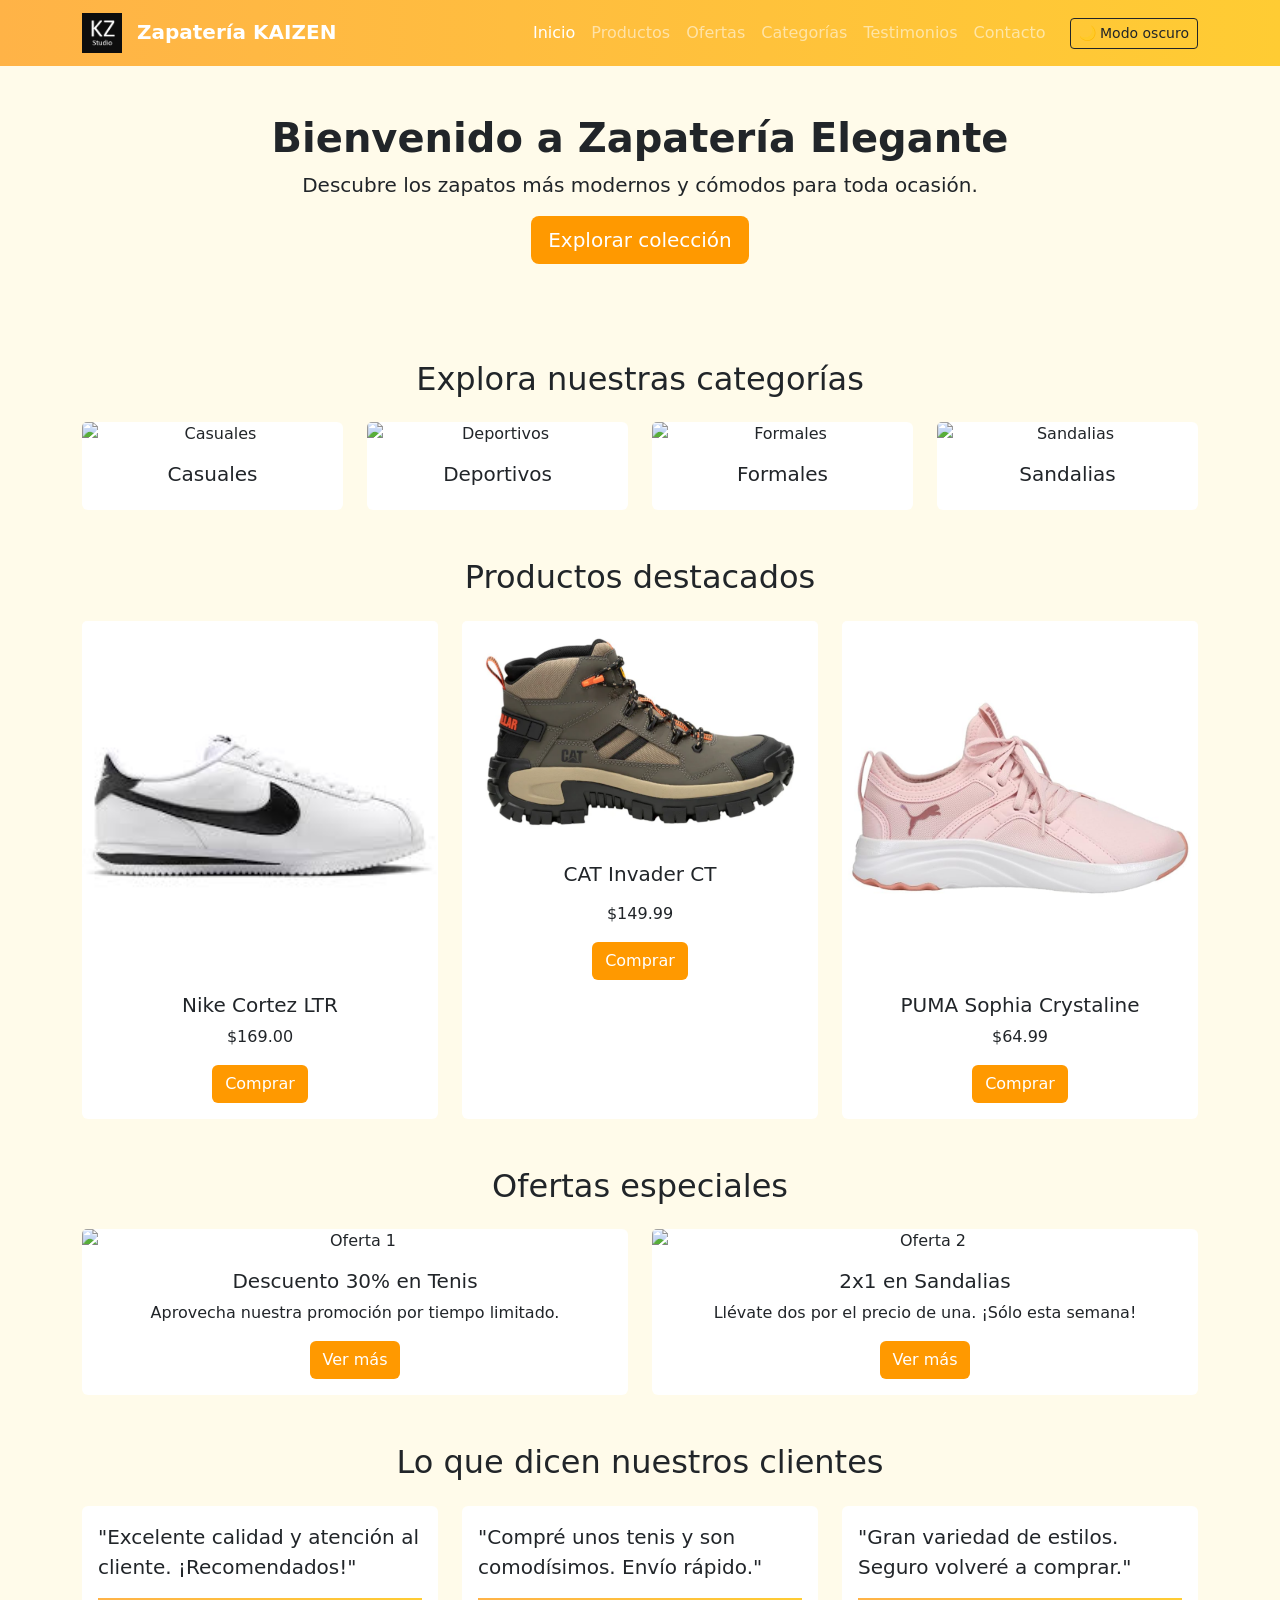
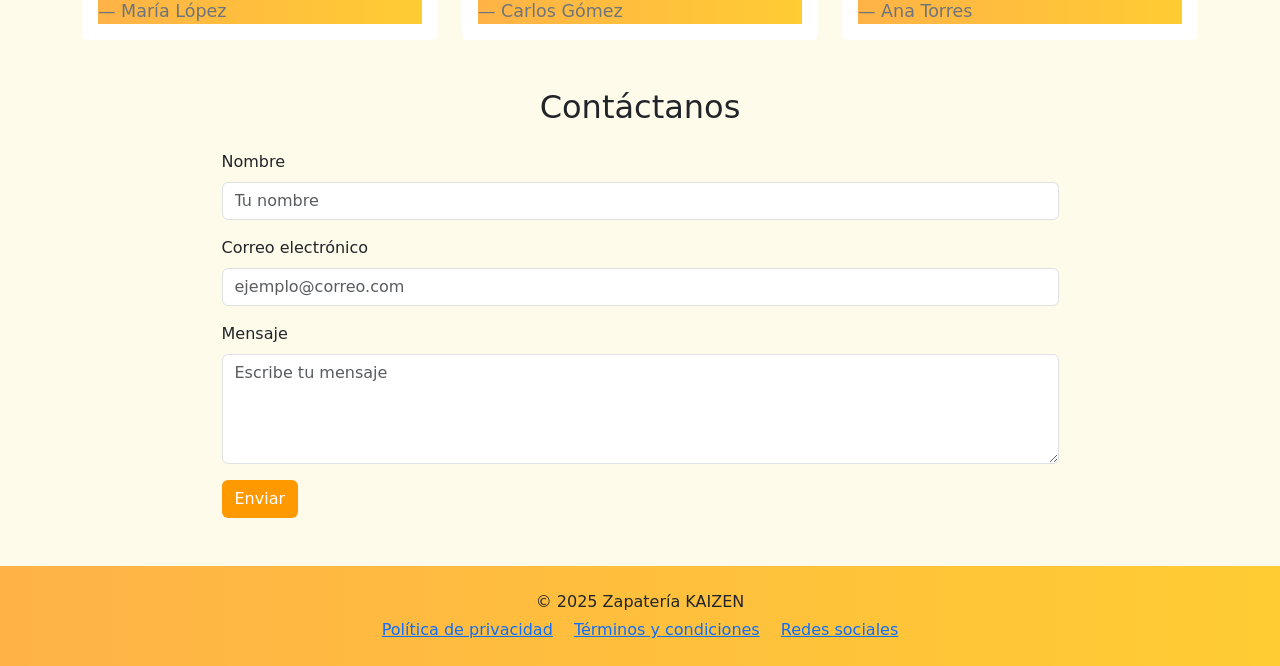
==== index.html @ 51b3d46e "Subiendo mi carpeta completa" ====
<!DOCTYPE html>
<html lang="es">
<head>
  <meta charset="UTF-8">
  <meta name="viewport" content="width=device-width, initial-scale=1">
  <title>Tienda de Zapatos</title>
  <link href="css/bootstrap.min.css" rel="stylesheet">
  <style>
    body {
      background-color: #fffbea;
      transition: background-color 0.3s, color 0.3s;
    }

    /* Tarjetas */
    .card {
      border: none;
      transition: transform 0.3s, box-shadow 0.3s;
    }
    .card:hover {
      transform: scale(1.05);
      box-shadow: 0 8px 20px rgba(0,0,0,0.15);
    }

    /* Colores */
    .navbar, footer {
      background: linear-gradient(90deg, #ffb347, #ffcc33);
    }
    .btn-custom {
      background-color: #ff9900;
      color: white;
    }
    .btn-custom:hover {
      background-color: #e68a00;
      color: white;
    }

    /* Modo oscuro */
    .dark-mode {
      background-color: #1a1a1a !important;
      color: #f1f1f1 !important;
    }
    .dark-mode .navbar, 
    .dark-mode footer {
      background: linear-gradient(90deg, #333, #555);
    }
    .dark-mode .card {
      background-color: #2c2c2c;
      color: #f1f1f1;
    }
  </style>
</head>
<body>

  <!-- Cabecera -->
  <nav class="navbar navbar-expand-lg navbar-dark">
    <div class="container">
      <a class="navbar-brand fw-bold" href="#">
        <img src="img/KZ.jpeg" alt="logo" width="40" height="40" class="me-2">
        Zapatería KAIZEN
      </a>
      <button class="navbar-toggler" type="button" data-bs-toggle="collapse" data-bs-target="#navbarNav">
        <span class="navbar-toggler-icon"></span>
      </button>
      <div class="collapse navbar-collapse justify-content-end" id="navbarNav">
        <ul class="navbar-nav">
          <li class="nav-item"><a class="nav-link active" href="#">Inicio</a></li>
          <li class="nav-item"><a class="nav-link" href="#productos">Productos</a></li>
          <li class="nav-item"><a class="nav-link" href="#ofertas">Ofertas</a></li>
          <li class="nav-item"><a class="nav-link" href="#categorias">Categorías</a></li>
          <li class="nav-item"><a class="nav-link" href="#testimonios">Testimonios</a></li>
          <li class="nav-item"><a class="nav-link" href="#contacto">Contacto</a></li>
        </ul>
        <button id="modoBtn" class="btn btn-sm btn-outline-dark ms-3">🌙 Modo oscuro</button>
      </div>
    </div>
  </nav>

  <!-- Hero -->
  <div class="container text-center py-5">
    <h1 class="fw-bold">Bienvenido a Zapatería Elegante</h1>
    <p class="lead">Descubre los zapatos más modernos y cómodos para toda ocasión.</p>
    <a href="#productos" class="btn btn-custom btn-lg">Explorar colección</a>
  </div>

  <!-- Categorías -->
  <div id="categorias" class="container my-5">
    <h2 class="text-center mb-4">Explora nuestras categorías</h2>
    <div class="row g-4 text-center">
      <div class="col-md-3">
        <div class="card h-100">
          <img src="https://via.placeholder.com/200x150?text=Casuales" class="card-img-top" alt="Casuales">
          <div class="card-body">
            <h5 class="card-title">Casuales</h5>
          </div>
        </div>
      </div>
      <div class="col-md-3">
        <div class="card h-100">
          <img src="https://via.placeholder.com/200x150?text=Deportivos" class="card-img-top" alt="Deportivos">
          <div class="card-body">
            <h5 class="card-title">Deportivos</h5>
          </div>
        </div>
      </div>
      <div class="col-md-3">
        <div class="card h-100">
          <img src="https://via.placeholder.com/200x150?text=Formales" class="card-img-top" alt="Formales">
          <div class="card-body">
            <h5 class="card-title">Formales</h5>
          </div>
        </div>
      </div>
      <div class="col-md-3">
        <div class="card h-100">
          <img src="https://via.placeholder.com/200x150?text=Sandalias" class="card-img-top" alt="Sandalias">
          <div class="card-body">
            <h5 class="card-title">Sandalias</h5>
          </div>
        </div>
      </div>
    </div>
  </div>

  <!-- Productos destacados -->
  <div id="productos" class="container my-5">
    <h2 class="text-center mb-4">Productos destacados</h2>
    <div class="row g-4">
      <div class="col-md-4">
        <div class="card h-100 text-center">
          <img src="img/nike_cortez.jpeg" class="card-img-top" alt="Zapato 1">
          <div class="card-body">
            <h5 class="card-title">Nike Cortez LTR</h5>
            <p class="card-text">$169.00</p>
            <a href="#" class="btn btn-custom">Comprar</a>
          </div>
        </div>
      </div>
      <div class="col-md-4">
        <div class="card h-100 text-center">
          <img src="img/cat_invader_mid_vent_ct.png" class="card-img-top" alt="Zapato 2">
          <div class="card-body">
            <h5 class="card-title">CAT Invader CT</h5>
            <p><p><p>
            <p class="card-text">$149.99</p>
            <a href="#" class="btn btn-custom">Comprar</a>
          </div>
        </div>
      </div>
      <div class="col-md-4">
        <div class="card h-100 text-center">
          <img src="img/puma_sofia_crystaline.jpg" class="card-img-top" alt="Zapato 3">
          <div class="card-body">
            <h5 class="card-title">PUMA Sophia Crystaline</h5>
            <p class="card-text">$64.99</p>
            <a href="#" class="btn btn-custom">Comprar</a>
          </div>
        </div>
      </div>
    </div>
  </div>

  <!-- Ofertas -->
  <div id="ofertas" class="container my-5">
    <h2 class="text-center mb-4">Ofertas especiales</h2>
    <div class="row g-4">
      <div class="col-md-6">
        <div class="card text-center">
          <img src="https://via.placeholder.com/400x200?text=Oferta+1" class="card-img-top" alt="Oferta 1">
          <div class="card-body">
            <h5 class="card-title">Descuento 30% en Tenis</h5>
            <p class="card-text">Aprovecha nuestra promoción por tiempo limitado.</p>
            <a href="#" class="btn btn-custom">Ver más</a>
          </div>
        </div>
      </div>
      <div class="col-md-6">
        <div class="card text-center">
          <img src="https://via.placeholder.com/400x200?text=Oferta+2" class="card-img-top" alt="Oferta 2">
          <div class="card-body">
            <h5 class="card-title">2x1 en Sandalias</h5>
            <p class="card-text">Llévate dos por el precio de una. ¡Sólo esta semana!</p>
            <a href="#" class="btn btn-custom">Ver más</a>
          </div>
        </div>
      </div>
    </div>
  </div>

  <!-- Testimonios -->
  <div id="testimonios" class="container my-5">
    <h2 class="text-center mb-4">Lo que dicen nuestros clientes</h2>
    <div class="row g-4">
      <div class="col-md-4">
        <div class="card h-100 p-3">
          <blockquote class="blockquote mb-0">
            <p>"Excelente calidad y atención al cliente. ¡Recomendados!"</p>
            <footer class="blockquote-footer mt-2">María López</footer>
          </blockquote>
        </div>
      </div>
      <div class="col-md-4">
        <div class="card h-100 p-3">
          <blockquote class="blockquote mb-0">
            <p>"Compré unos tenis y son comodísimos. Envío rápido."</p>
            <footer class="blockquote-footer mt-2">Carlos Gómez</footer>
          </blockquote>
        </div>
      </div>
      <div class="col-md-4">
        <div class="card h-100 p-3">
          <blockquote class="blockquote mb-0">
            <p>"Gran variedad de estilos. Seguro volveré a comprar."</p>
            <footer class="blockquote-footer mt-2">Ana Torres</footer>
          </blockquote>
        </div>
      </div>
    </div>
  </div>

  <!-- Contacto -->
  <div id="contacto" class="container my-5">
    <h2 class="text-center mb-4">Contáctanos</h2>
    <form class="w-75 mx-auto">
      <div class="mb-3">
        <label for="nombre" class="form-label">Nombre</label>
        <input type="text" class="form-control" id="nombre" placeholder="Tu nombre">
      </div>
      <div class="mb-3">
        <label for="correo" class="form-label">Correo electrónico</label>
        <input type="email" class="form-control" id="correo" placeholder="ejemplo@correo.com">
      </div>
      <div class="mb-3">
        <label for="mensaje" class="form-label">Mensaje</label>
        <textarea class="form-control" id="mensaje" rows="4" placeholder="Escribe tu mensaje"></textarea>
      </div>
      <button type="submit" class="btn btn-custom">Enviar</button>
    </form>
  </div>

  <!-- Pie de página -->
  <footer class="text-dark py-4 mt-5">
    <div class="container text-center">
      <p class="mb-1">© 2025 Zapatería KAIZEN</p>
      <div>
        <a href="#" class="me-3">Política de privacidad</a>
        <a href="#" class="me-3">Términos y condiciones</a>
        <a href="#">Redes sociales</a>
      </div>
    </div>
  </footer>

  <!-- Bootstrap JS -->
  <script src="js/bootstrap.bundle.min.js"></script>
  <script>
    // Modo oscuro
    const btn = document.getElementById("modoBtn");
    btn.addEventListener("click", () => {
      document.body.classList.toggle("dark-mode");
      btn.textContent = document.body.classList.contains("dark-mode") ? "☀️ Modo claro" : "🌙 Modo oscuro";
    });
  </script>
</body>
</html>
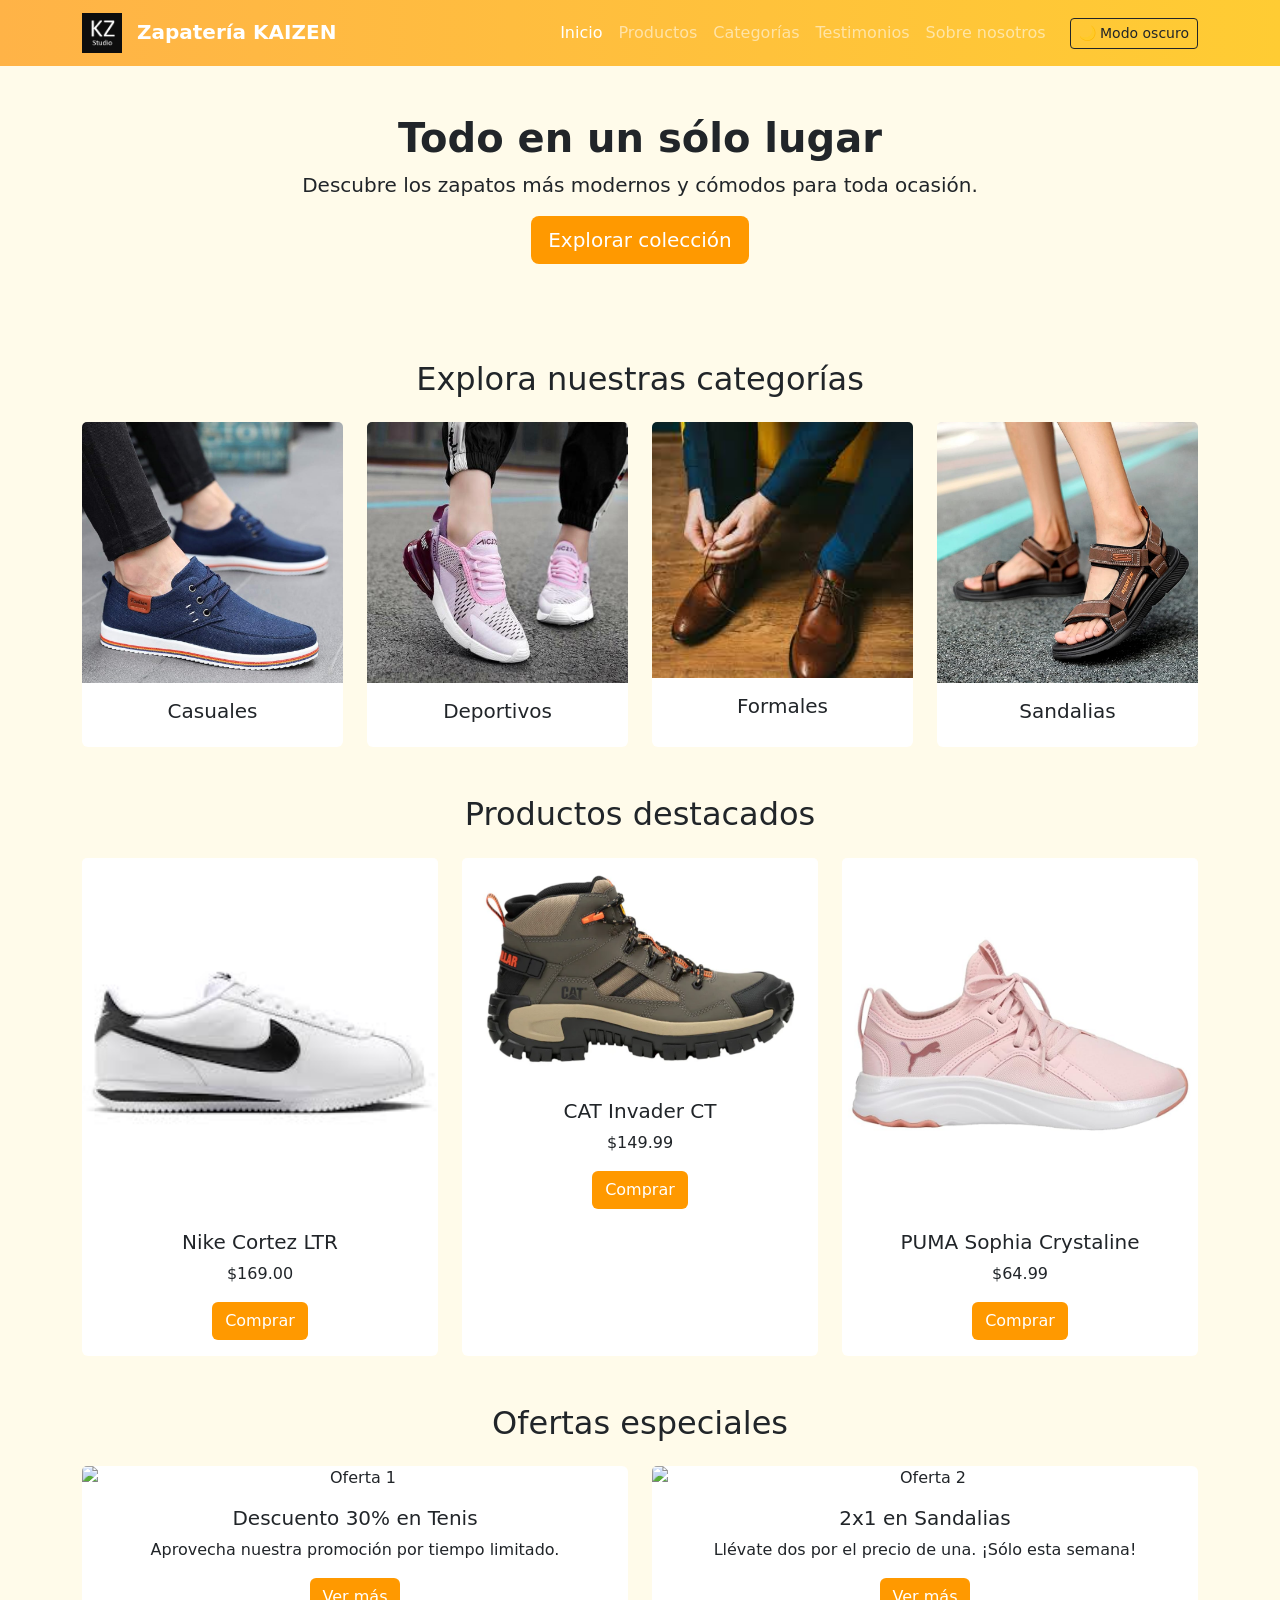
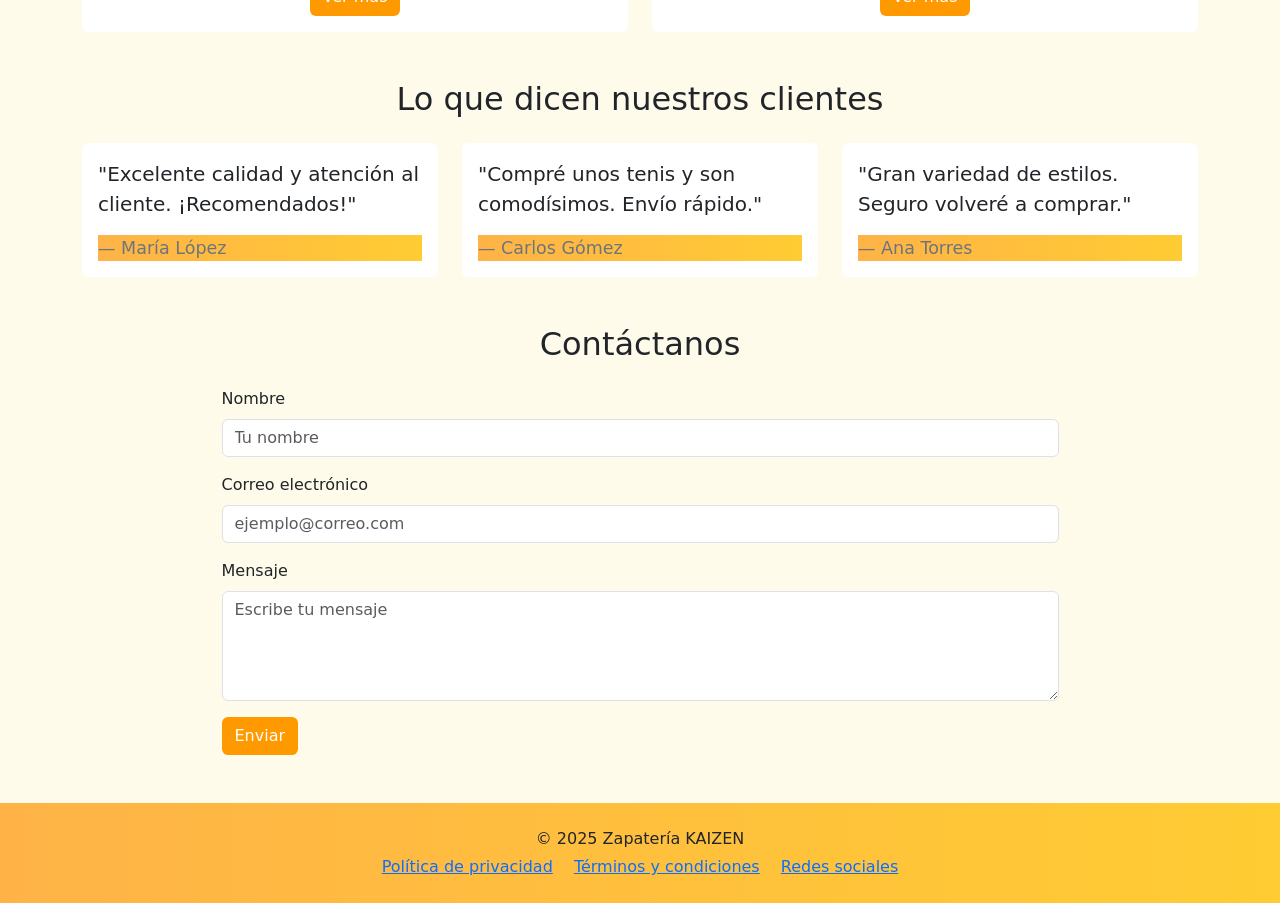
==== commit edc03896: "segunda actu" ====
--- a/index.html
+++ b/index.html
@@ -65,10 +65,9 @@
         <ul class="navbar-nav">
           <li class="nav-item"><a class="nav-link active" href="#">Inicio</a></li>
           <li class="nav-item"><a class="nav-link" href="#productos">Productos</a></li>
-          <li class="nav-item"><a class="nav-link" href="#ofertas">Ofertas</a></li>
           <li class="nav-item"><a class="nav-link" href="#categorias">Categorías</a></li>
           <li class="nav-item"><a class="nav-link" href="#testimonios">Testimonios</a></li>
-          <li class="nav-item"><a class="nav-link" href="#contacto">Contacto</a></li>
+          <li class="nav-item"><a class="nav-link" href="#contacto">Sobre nosotros</a></li>
         </ul>
         <button id="modoBtn" class="btn btn-sm btn-outline-dark ms-3">🌙 Modo oscuro</button>
       </div>
@@ -77,7 +76,7 @@
 
   <!-- Hero -->
   <div class="container text-center py-5">
-    <h1 class="fw-bold">Bienvenido a Zapatería Elegante</h1>
+    <h1 class="fw-bold">Todo en un sólo lugar</h1>
     <p class="lead">Descubre los zapatos más modernos y cómodos para toda ocasión.</p>
     <a href="#productos" class="btn btn-custom btn-lg">Explorar colección</a>
   </div>
@@ -88,7 +87,7 @@
     <div class="row g-4 text-center">
       <div class="col-md-3">
         <div class="card h-100">
-          <img src="https://via.placeholder.com/200x150?text=Casuales" class="card-img-top" alt="Casuales">
+          <img src="img/casuales.jpg" class="card-img-top" alt="Casuales">
           <div class="card-body">
             <h5 class="card-title">Casuales</h5>
           </div>
@@ -96,7 +95,7 @@
       </div>
       <div class="col-md-3">
         <div class="card h-100">
-          <img src="https://via.placeholder.com/200x150?text=Deportivos" class="card-img-top" alt="Deportivos">
+          <img src="img/deportivos.jpg" class="card-img-top" alt="Deportivos">
           <div class="card-body">
             <h5 class="card-title">Deportivos</h5>
           </div>
@@ -104,7 +103,7 @@
       </div>
       <div class="col-md-3">
         <div class="card h-100">
-          <img src="https://via.placeholder.com/200x150?text=Formales" class="card-img-top" alt="Formales">
+          <img src="img/formales.jpeg" class="card-img-top" alt="Formales">
           <div class="card-body">
             <h5 class="card-title">Formales</h5>
           </div>
@@ -112,7 +111,7 @@
       </div>
       <div class="col-md-3">
         <div class="card h-100">
-          <img src="https://via.placeholder.com/200x150?text=Sandalias" class="card-img-top" alt="Sandalias">
+          <img src="img/sandalias.jpg" class="card-img-top" alt="Sandalias">
           <div class="card-body">
             <h5 class="card-title">Sandalias</h5>
           </div>
@@ -125,9 +124,17 @@
   <div id="productos" class="container my-5">
     <h2 class="text-center mb-4">Productos destacados</h2>
     <div class="row g-4">
-      <div class="col-md-4">
-        <div class="card h-100 text-center">
-          <img src="img/nike_cortez.jpeg" class="card-img-top" alt="Zapato 1">
+
+      <div class="col-md-4">
+        <div class="card h-100 text-center product-card" 
+          data-description="El clásico Nike Cortez LTR, cómodo y elegante para el día a día."
+          data-features="Material: Cuero premium | Suela: Goma antideslizante | Peso: 350g"
+          data-rating="4.8">
+          <div class="zoom-container">
+            <img src="img/nike_cortez.jpeg" class="card-img-top" alt="Zapato 1">
+            <div class="zoom-lens"></div>
+            <div class="zoom-result"></div>
+          </div>
           <div class="card-body">
             <h5 class="card-title">Nike Cortez LTR</h5>
             <p class="card-text">$169.00</p>
@@ -135,25 +142,60 @@
           </div>
         </div>
       </div>
-      <div class="col-md-4">
-        <div class="card h-100 text-center">
-          <img src="img/cat_invader_mid_vent_ct.png" class="card-img-top" alt="Zapato 2">
+
+      <div class="col-md-4">
+        <div class="card h-100 text-center product-card"
+          data-description="CAT Invader CT, resistente y con estilo industrial para uso rudo."
+          data-features="Material: Cuero reforzado | Protección: Punta de acero | Peso: 1.2kg"
+          data-rating="4.6">
+          <div class="zoom-container">
+            <img src="img/cat_invader_mid_vent_ct.png" class="card-img-top" alt="Zapato 2">
+            <div class="zoom-lens"></div>
+            <div class="zoom-result"></div>
+          </div>
           <div class="card-body">
             <h5 class="card-title">CAT Invader CT</h5>
-            <p><p><p>
             <p class="card-text">$149.99</p>
             <a href="#" class="btn btn-custom">Comprar</a>
           </div>
         </div>
       </div>
-      <div class="col-md-4">
-        <div class="card h-100 text-center">
-          <img src="img/puma_sofia_crystaline.jpg" class="card-img-top" alt="Zapato 3">
+
+      <div class="col-md-4">
+        <div class="card h-100 text-center product-card"
+          data-description="PUMA Sophia Crystaline, ideal para quienes buscan estilo y ligereza."
+          data-features="Material: Malla transpirable | Suela: EVA ligera | Peso: 250g"
+          data-rating="4.9">
+          <div class="zoom-container">
+            <img src="img/puma_sofia_crystaline.jpg" class="card-img-top" alt="Zapato 3">
+            <div class="zoom-lens"></div>
+            <div class="zoom-result"></div>
+          </div>
           <div class="card-body">
             <h5 class="card-title">PUMA Sophia Crystaline</h5>
             <p class="card-text">$64.99</p>
             <a href="#" class="btn btn-custom">Comprar</a>
           </div>
+        </div>
+      </div>
+
+    </div>
+  </div>
+
+  <!-- Modal del producto -->
+  <div class="modal fade" id="productModal" tabindex="-1" aria-hidden="true">
+    <div class="modal-dialog modal-dialog-centered modal-lg">
+      <div class="modal-content">
+        <div class="modal-header">
+          <h5 id="modalTitle" class="modal-title"></h5>
+          <button type="button" class="btn-close" data-bs-dismiss="modal"></button>
+        </div>
+        <div class="modal-body text-center">
+          <img id="modalImage" src="" alt="" class="img-fluid rounded mb-3">
+          <p id="modalDescription" class="lead"></p>
+          <p id="modalFeatures" class="text-muted"></p>
+          <div id="modalRating" class="stars mb-3"></div>
+          <button class="btn btn-custom btn-lg">🛒 Comprar ahora</button>
         </div>
       </div>
     </div>
@@ -252,12 +294,43 @@
   <!-- Bootstrap JS -->
   <script src="js/bootstrap.bundle.min.js"></script>
   <script>
-    // Modo oscuro
+    // 🌙 Modo oscuro
     const btn = document.getElementById("modoBtn");
     btn.addEventListener("click", () => {
       document.body.classList.toggle("dark-mode");
       btn.textContent = document.body.classList.contains("dark-mode") ? "☀️ Modo claro" : "🌙 Modo oscuro";
     });
+
+    // ⭐ Modal productos
+    const modal = new bootstrap.Modal(document.getElementById("productModal"));
+    const modalTitle = document.getElementById("modalTitle");
+    const modalImage = document.getElementById("modalImage");
+    const modalDescription = document.getElementById("modalDescription");
+    const modalFeatures = document.getElementById("modalFeatures");
+    const modalRating = document.getElementById("modalRating");
+
+    document.querySelectorAll(".product-card").forEach(card => {
+      card.addEventListener("click", () => {
+        const imgSrc = card.querySelector("img").src;
+        const title = card.querySelector(".card-title").textContent;
+        const desc = card.dataset.description;
+        const features = card.dataset.features;
+        const rating = parseFloat(card.dataset.rating);
+
+        modalTitle.textContent = title;
+        modalImage.src = imgSrc;
+        modalDescription.textContent = desc;
+        modalFeatures.textContent = features;
+
+        // ⭐ Estrellas
+        const full = Math.floor(rating);
+        const half = rating % 1 >= 0.5 ? "★½" : "";
+        const empty = 5 - Math.ceil(rating);
+        modalRating.innerHTML = "★".repeat(full) + half + "☆".repeat(empty) + ` (${rating})`;
+
+        modal.show();
+      });
+    });
   </script>
 </body>
 </html>
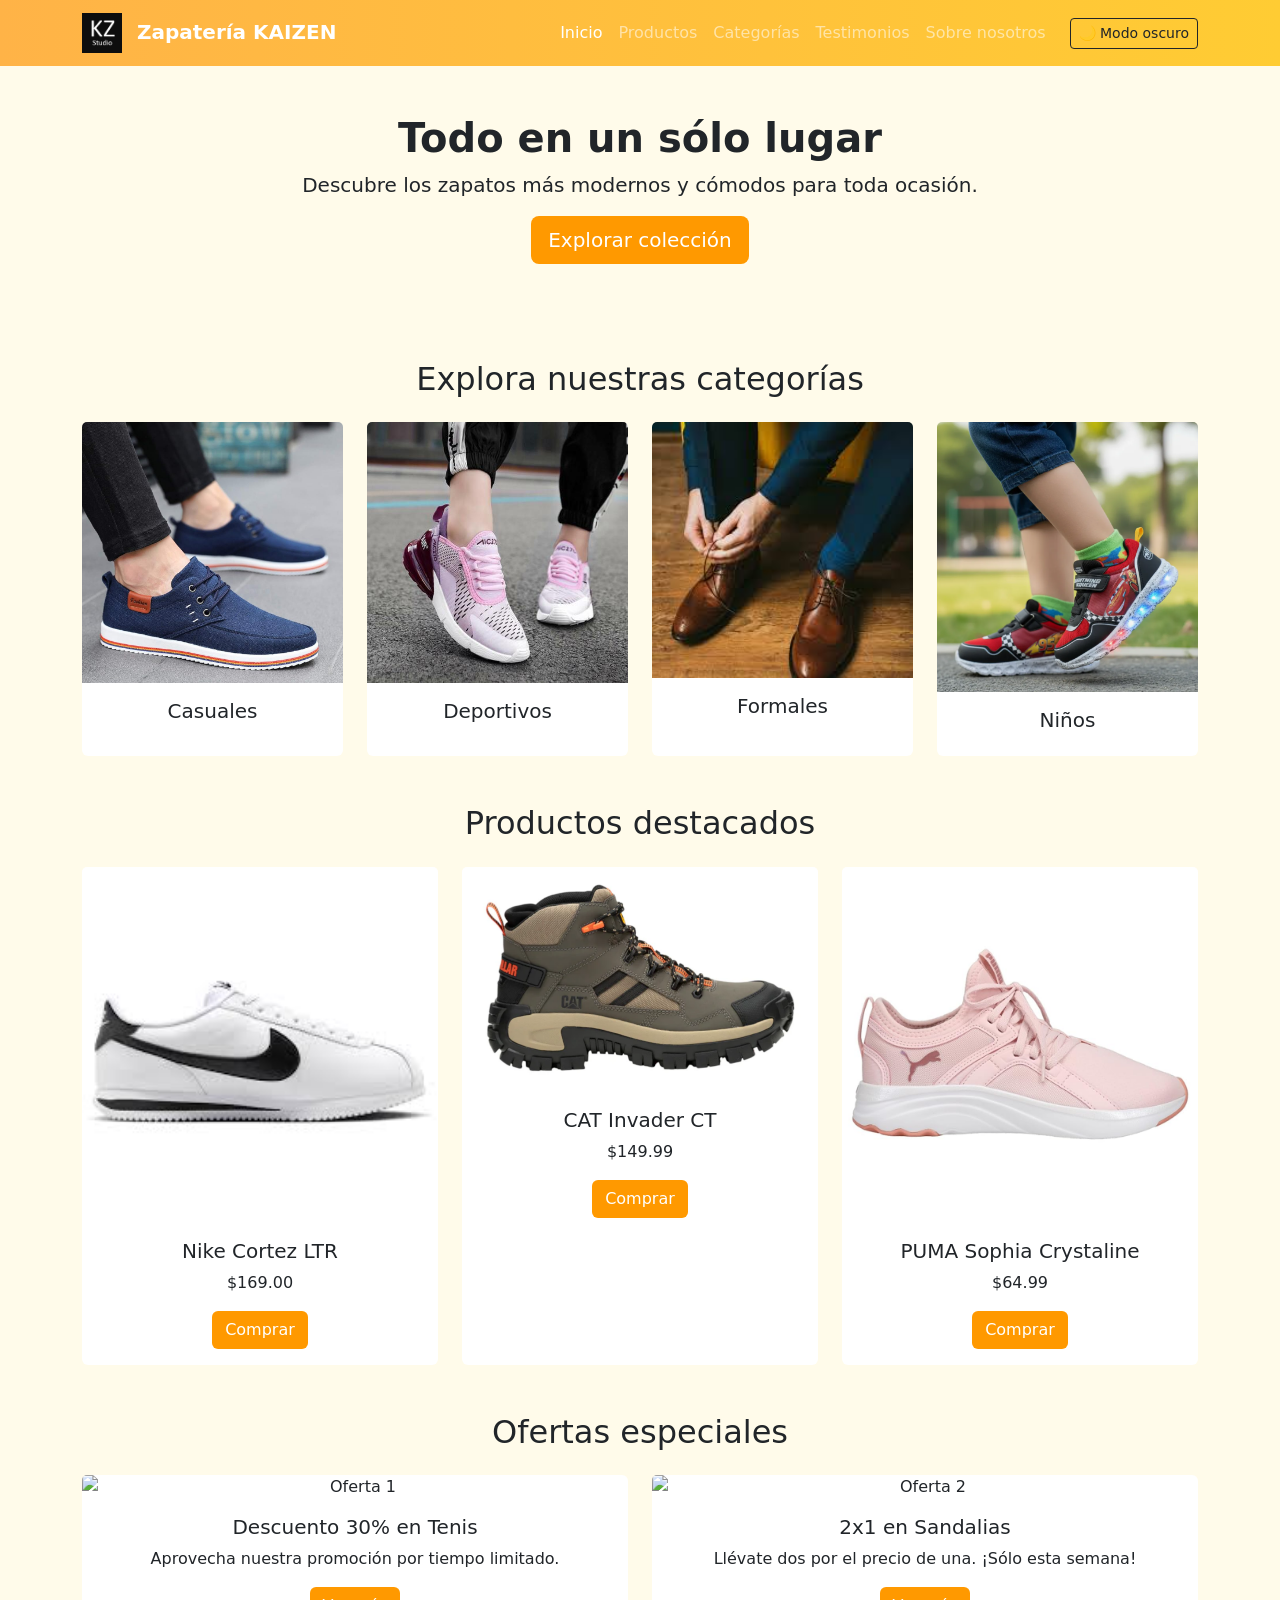
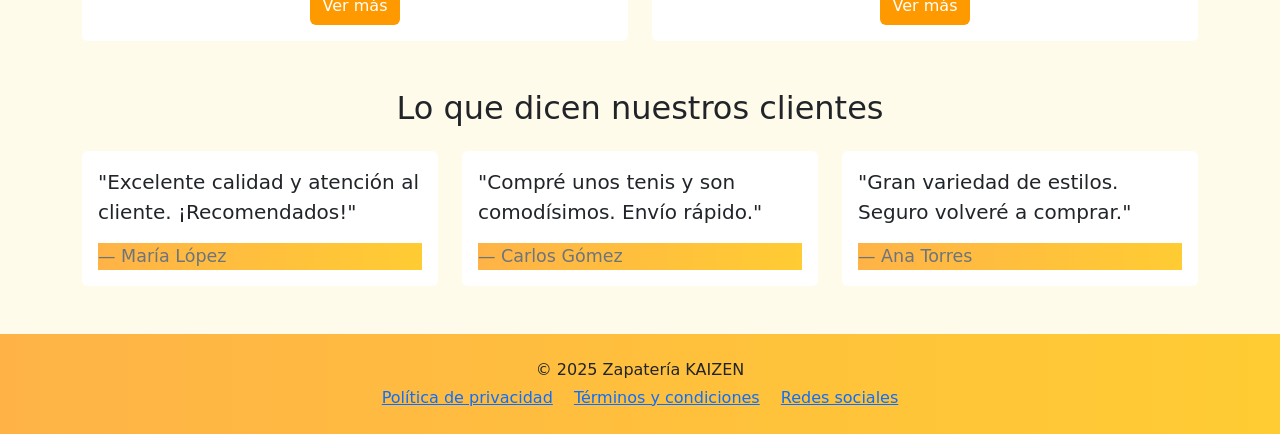
==== commit 4e5bda2a: "cambios en la página principal" ====
--- a/index.html
+++ b/index.html
@@ -102,18 +102,20 @@
         </div>
       </div>
       <div class="col-md-3">
+        <a href="html/formales.html" style="text-decoration: none; color: inherit;">
         <div class="card h-100">
           <img src="img/formales.jpeg" class="card-img-top" alt="Formales">
           <div class="card-body">
             <h5 class="card-title">Formales</h5>
           </div>
         </div>
+        </a>
       </div>
       <div class="col-md-3">
         <div class="card h-100">
-          <img src="img/sandalias.jpg" class="card-img-top" alt="Sandalias">
-          <div class="card-body">
-            <h5 class="card-title">Sandalias</h5>
+          <img src="img/chicos.png" class="card-img-top" alt="Sandalias">
+          <div class="card-body">
+            <h5 class="card-title">Niños</h5>
           </div>
         </div>
       </div>
@@ -257,26 +259,6 @@
         </div>
       </div>
     </div>
-  </div>
-
-  <!-- Contacto -->
-  <div id="contacto" class="container my-5">
-    <h2 class="text-center mb-4">Contáctanos</h2>
-    <form class="w-75 mx-auto">
-      <div class="mb-3">
-        <label for="nombre" class="form-label">Nombre</label>
-        <input type="text" class="form-control" id="nombre" placeholder="Tu nombre">
-      </div>
-      <div class="mb-3">
-        <label for="correo" class="form-label">Correo electrónico</label>
-        <input type="email" class="form-control" id="correo" placeholder="ejemplo@correo.com">
-      </div>
-      <div class="mb-3">
-        <label for="mensaje" class="form-label">Mensaje</label>
-        <textarea class="form-control" id="mensaje" rows="4" placeholder="Escribe tu mensaje"></textarea>
-      </div>
-      <button type="submit" class="btn btn-custom">Enviar</button>
-    </form>
   </div>
 
   <!-- Pie de página -->
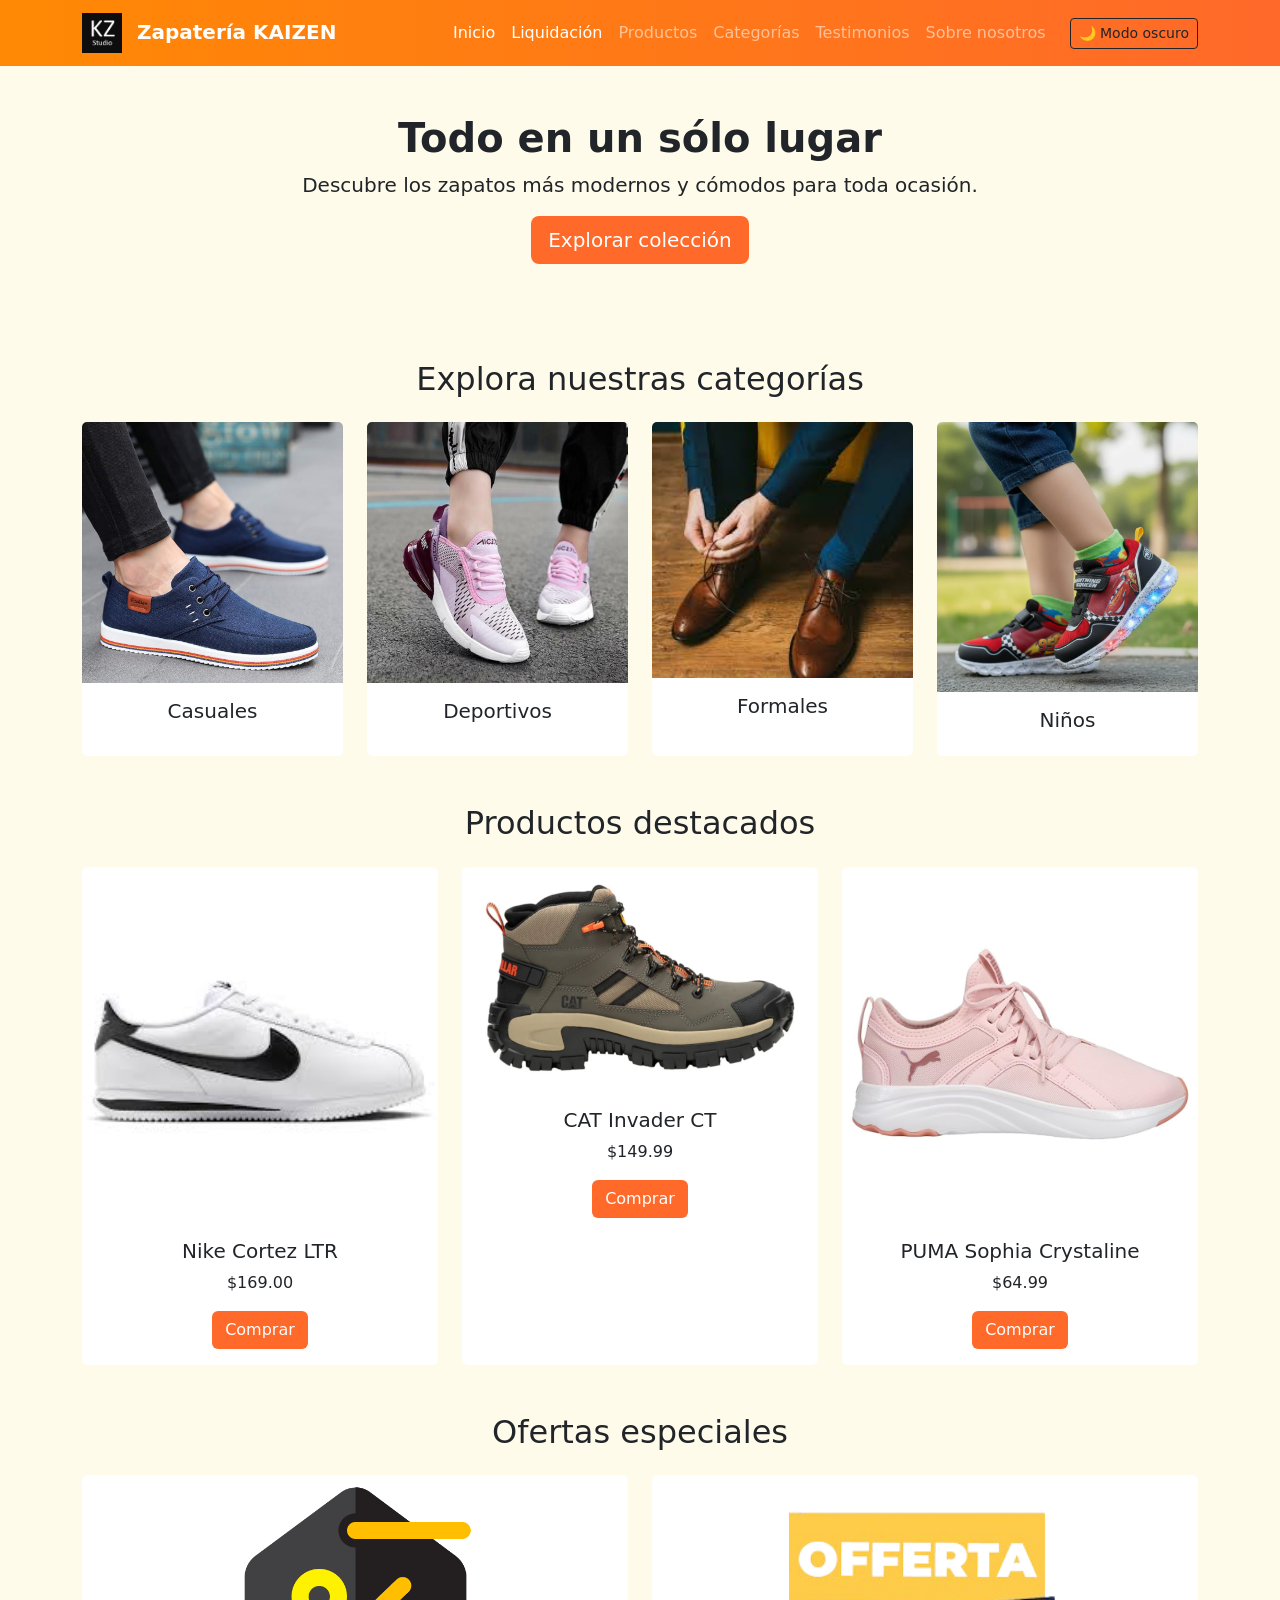
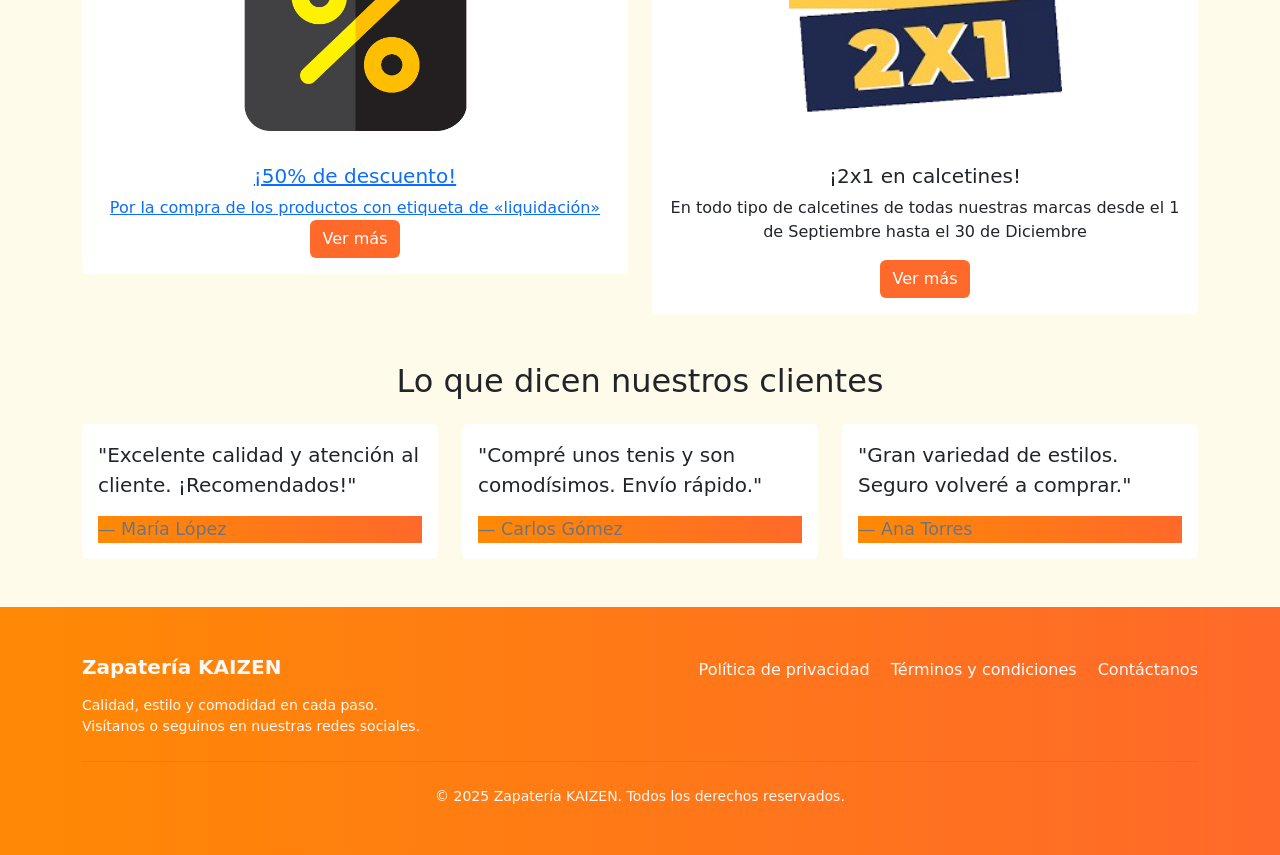
==== commit f7d4d8e3: "cambio de ofertas" ====
--- a/index.html
+++ b/index.html
@@ -23,14 +23,14 @@
 
     /* Colores */
     .navbar, footer {
-      background: linear-gradient(90deg, #ffb347, #ffcc33);
+      background: linear-gradient(90deg, #FF8904, #FF692A);
     }
     .btn-custom {
-      background-color: #ff9900;
+      background-color: #FF692A;
       color: white;
     }
     .btn-custom:hover {
-      background-color: #e68a00;
+      background-color: #FF8904;
       color: white;
     }
 
@@ -47,6 +47,7 @@
       background-color: #2c2c2c;
       color: #f1f1f1;
     }
+    #ofertas .card-
   </style>
 </head>
 <body>
@@ -64,6 +65,7 @@
       <div class="collapse navbar-collapse justify-content-end" id="navbarNav">
         <ul class="navbar-nav">
           <li class="nav-item"><a class="nav-link active" href="#">Inicio</a></li>
+          <li class="nav-item"><a class="nav-link active" href="html/ofertas.html">Liquidación</a></li>
           <li class="nav-item"><a class="nav-link" href="#productos">Productos</a></li>
           <li class="nav-item"><a class="nav-link" href="#categorias">Categorías</a></li>
           <li class="nav-item"><a class="nav-link" href="#testimonios">Testimonios</a></li>
@@ -208,21 +210,24 @@
     <h2 class="text-center mb-4">Ofertas especiales</h2>
     <div class="row g-4">
       <div class="col-md-6">
-        <div class="card text-center">
-          <img src="https://via.placeholder.com/400x200?text=Oferta+1" class="card-img-top" alt="Oferta 1">
-          <div class="card-body">
-            <h5 class="card-title">Descuento 30% en Tenis</h5>
-            <p class="card-text">Aprovecha nuestra promoción por tiempo limitado.</p>
+      	<a href="html/ofertas.html">
+        <div class="card text-center mx-auto d-block">
+          <img src="img/oferta.png" style="width: 50%; height: auto;" class="card-img-top" alt="Oferta 1">
+          <div class="card-body">
+            <h5 class="card-title">¡50% de descuento!</h5>
+            <p class="card-text">Por la compra de los productos con etiqueta de «liquidación»</p>
             <a href="#" class="btn btn-custom">Ver más</a>
           </div>
         </div>
+        </a>
       </div>
       <div class="col-md-6">
-        <div class="card text-center">
-          <img src="https://via.placeholder.com/400x200?text=Oferta+2" class="card-img-top" alt="Oferta 2">
-          <div class="card-body">
-            <h5 class="card-title">2x1 en Sandalias</h5>
-            <p class="card-text">Llévate dos por el precio de una. ¡Sólo esta semana!</p>
+        <div class="card text-center mx-auto d-block">
+          <img src="img/2x1.png" style="width: 50%; height: auto;" class="card-img-top" alt="Oferta 2">
+          <div class="card-body">
+            <h5 class="card-title">¡2x1 en calcetines!</h5>
+            <p class="card-text">En todo tipo de calcetines de todas nuestras marcas desde el 1 de Septiembre 
+            hasta el 30 de Diciembre</p>
             <a href="#" class="btn btn-custom">Ver más</a>
           </div>
         </div>
@@ -262,28 +267,56 @@
   </div>
 
   <!-- Pie de página -->
-  <footer class="text-dark py-4 mt-5">
-    <div class="container text-center">
-      <p class="mb-1">© 2025 Zapatería KAIZEN</p>
-      <div>
-        <a href="#" class="me-3">Política de privacidad</a>
-        <a href="#" class="me-3">Términos y condiciones</a>
-        <a href="#">Redes sociales</a>
-      </div>
-    </div>
-  </footer>
+<footer class="bg-dark text-light py-5 mt-5">
+  <div class="container">
+    <div class="row gy-4 align-items-center">
+
+      <!-- Columna izquierda -->
+      <div class="col-md-6 text-center text-md-start">
+        <h5 class="fw-bold mb-3">Zapatería KAIZEN</h5>
+        <p class="mb-0 small">
+          Calidad, estilo y comodidad en cada paso.  
+          <br>Visítanos o seguinos en nuestras redes sociales.
+        </p>
+      </div>
+
+      <!-- Columna derecha -->
+      <div class="col-md-6 text-center text-md-end">
+        <div class="mb-3">
+          <a href="#" class="text-light text-decoration-none me-3">Política de privacidad</a>
+          <a href="#" class="text-light text-decoration-none me-3">Términos y condiciones</a>
+          <a href="#" class="text-light text-decoration-none">Contáctanos</a>
+        </div>
+
+        <!-- Redes sociales -->
+        <div>
+          <a href="#" class="text-light fs-4 me-3"><i class="bi bi-facebook"></i></a>
+          <a href="#" class="text-light fs-4 me-3"><i class="bi bi-instagram"></i></a>
+          <a href="#" class="text-light fs-4"><i class="bi bi-twitter-x"></i></a>
+        </div>
+      </div>
+    </div>
+
+    <!-- Línea inferior -->
+    <hr class="border-secondary my-4">
+    <div class="text-center small">
+      © 2025 Zapatería KAIZEN. Todos los derechos reservados.
+    </div>
+  </div>
+</footer>
+
 
   <!-- Bootstrap JS -->
   <script src="js/bootstrap.bundle.min.js"></script>
   <script>
-    // 🌙 Modo oscuro
+    // Modo oscuro
     const btn = document.getElementById("modoBtn");
     btn.addEventListener("click", () => {
       document.body.classList.toggle("dark-mode");
       btn.textContent = document.body.classList.contains("dark-mode") ? "☀️ Modo claro" : "🌙 Modo oscuro";
     });
 
-    // ⭐ Modal productos
+    // Modal productos
     const modal = new bootstrap.Modal(document.getElementById("productModal"));
     const modalTitle = document.getElementById("modalTitle");
     const modalImage = document.getElementById("modalImage");
@@ -304,7 +337,7 @@
         modalDescription.textContent = desc;
         modalFeatures.textContent = features;
 
-        // ⭐ Estrellas
+        // Estrellas
         const full = Math.floor(rating);
         const half = rating % 1 >= 0.5 ? "★½" : "";
         const empty = 5 - Math.ceil(rating);
